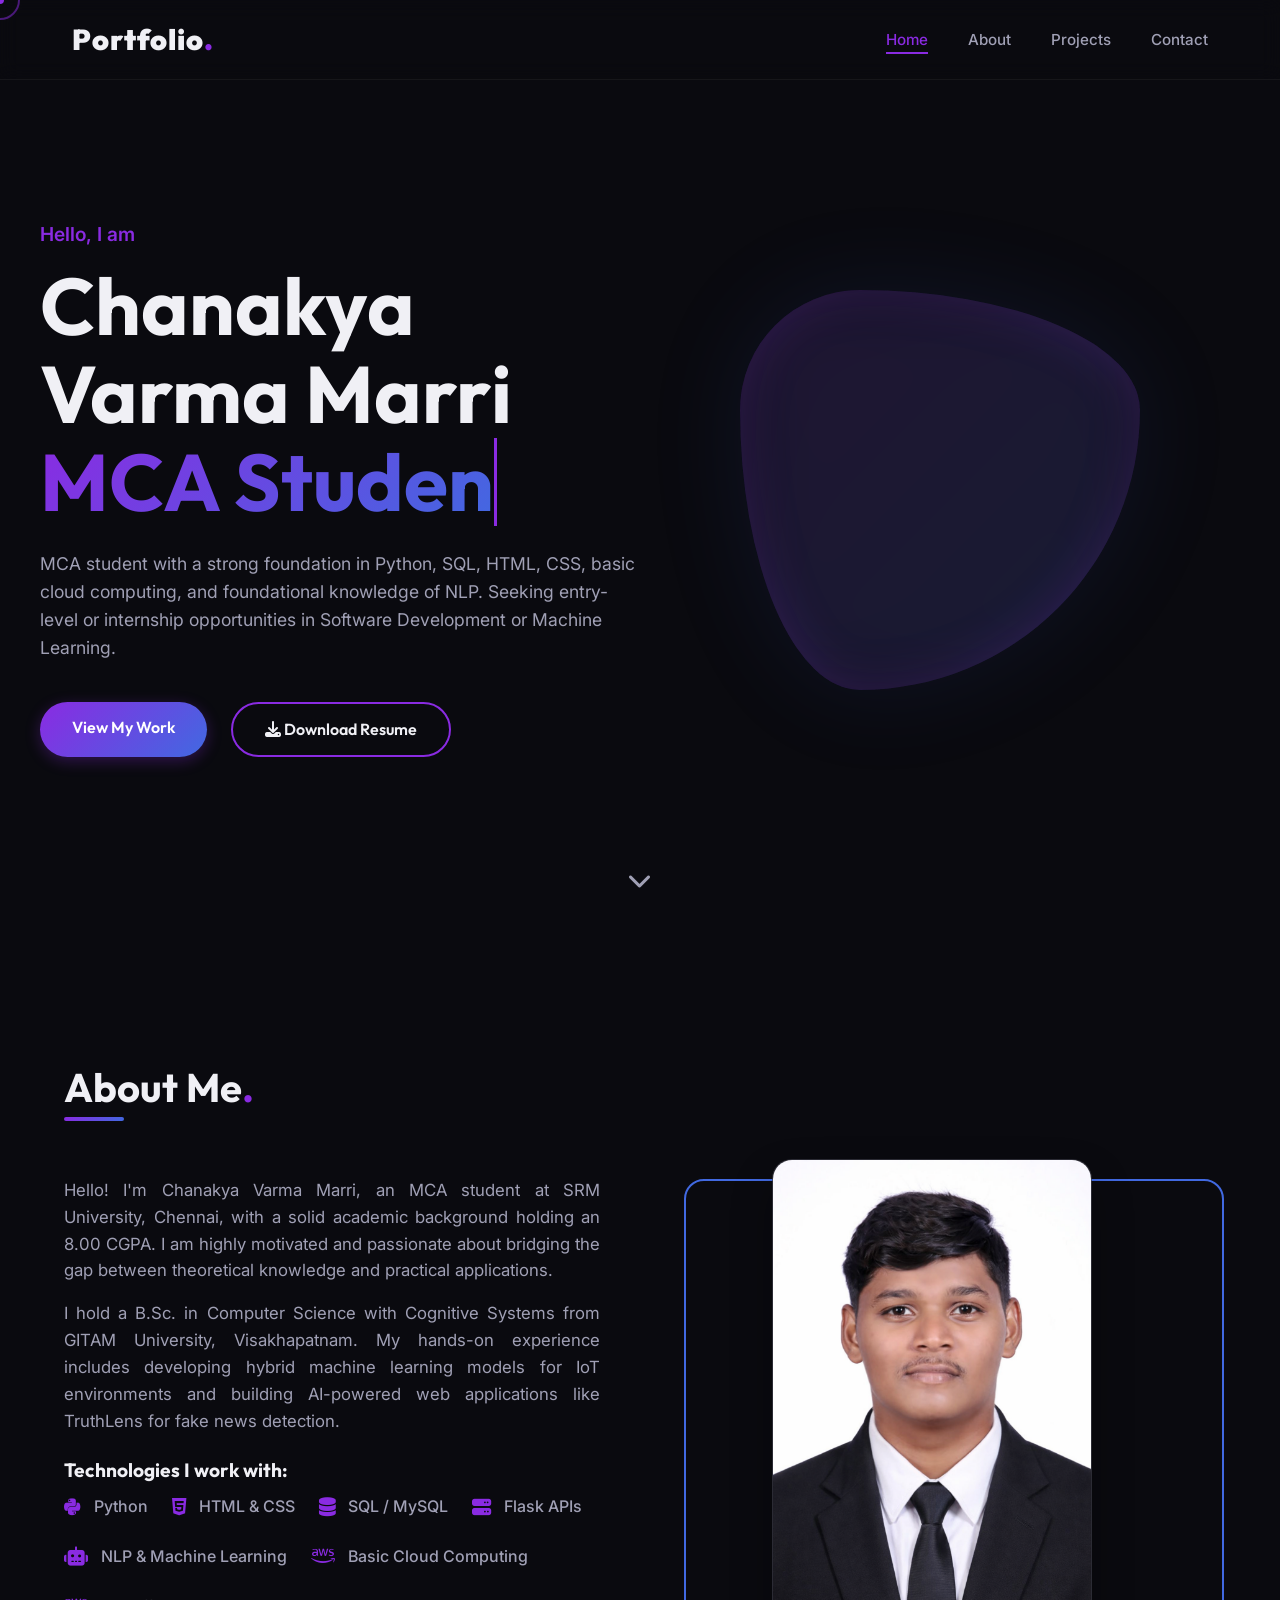
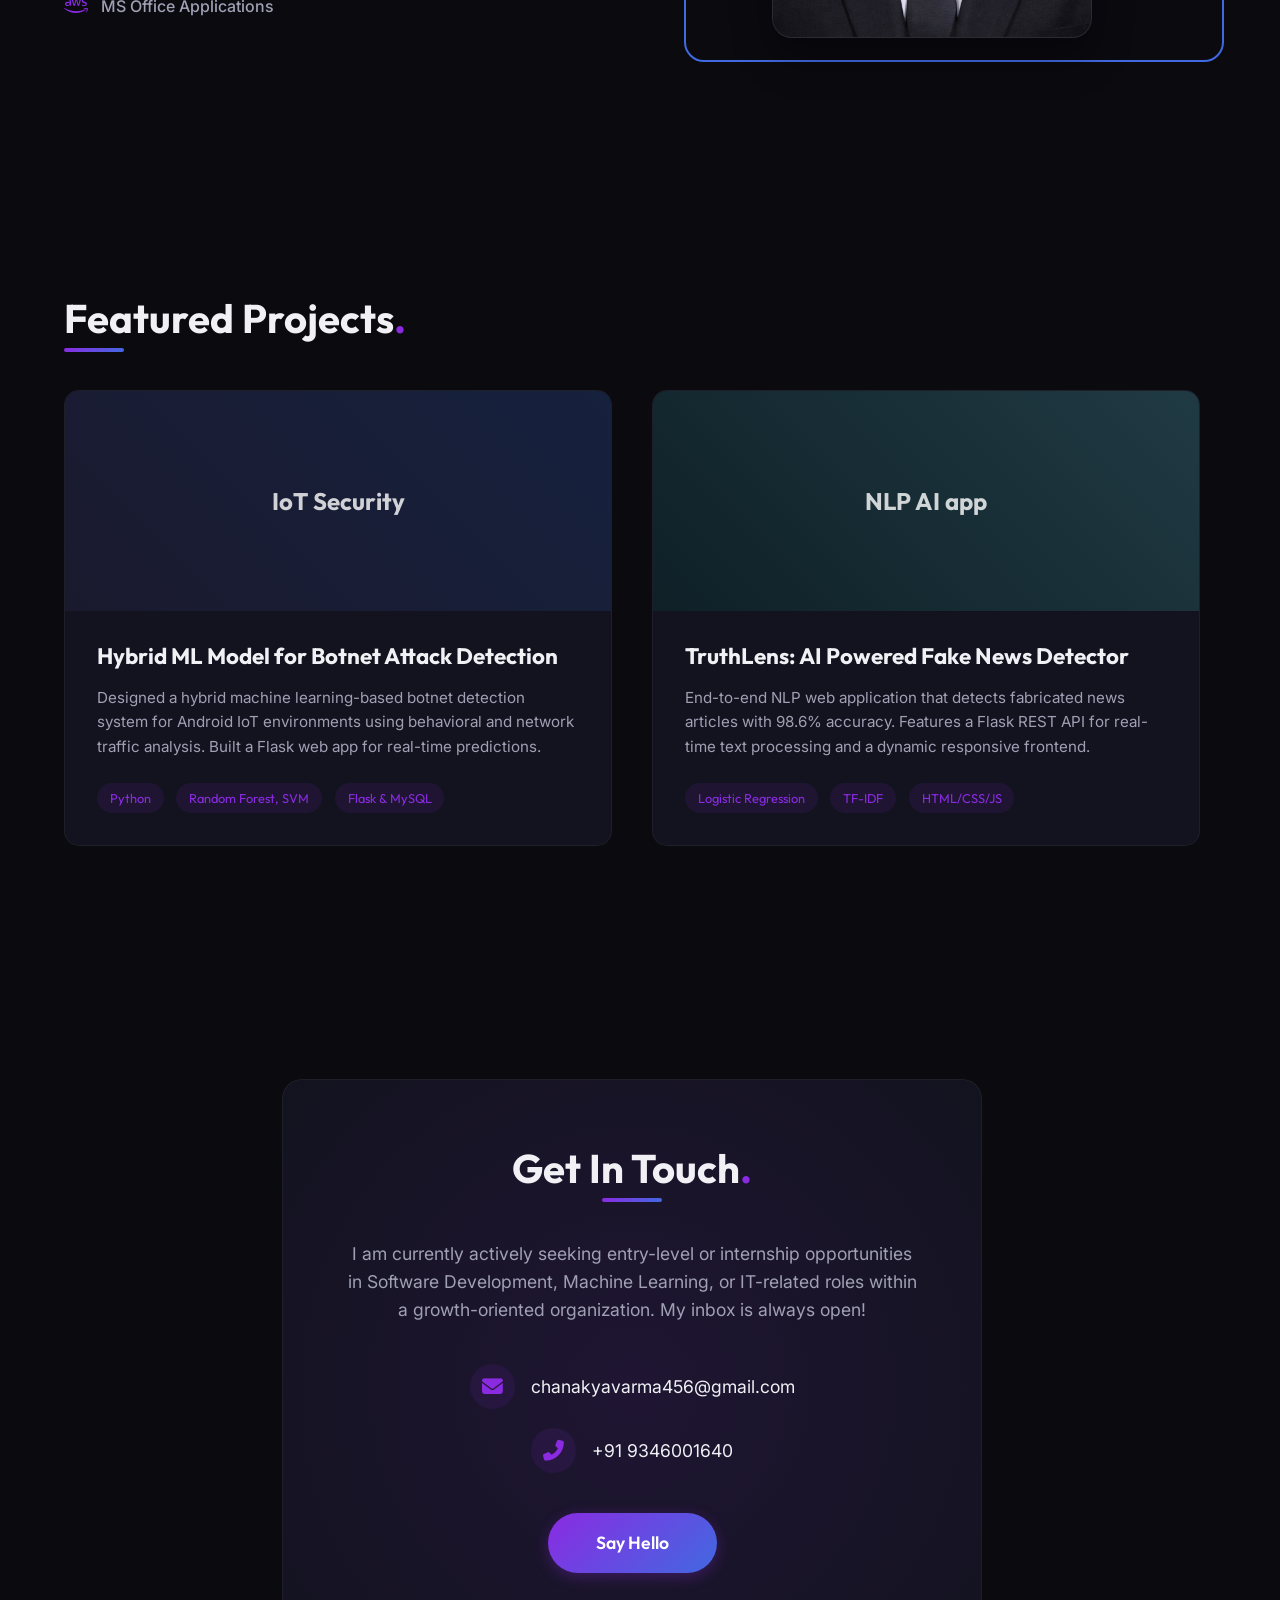
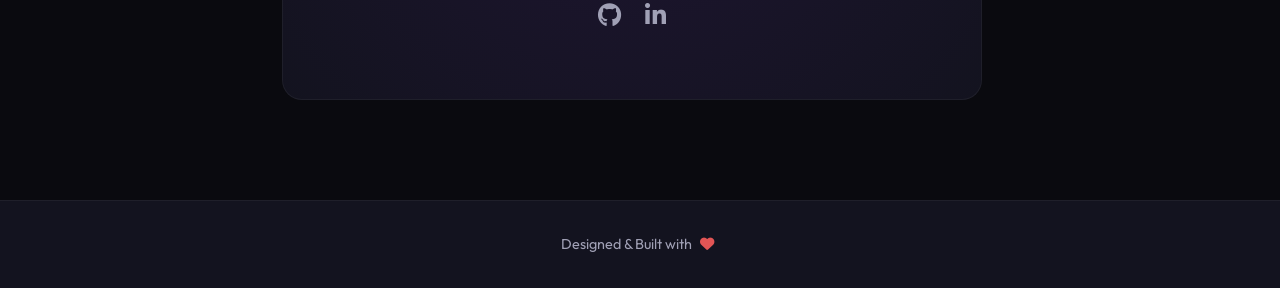
==== PORTFLIO 1/index.html @ 7481adde "Add files via upload" ====
<!DOCTYPE html>
<html lang="en">

<head>
    <meta charset="UTF-8">
    <meta name="viewport" content="width=device-width, initial-scale=1.0">
    <title>Portfolio</title>
    <meta name="description" content="A modern, interactive portfolio showcasing projects and skills.">
    <link rel="stylesheet" href="style.css">
    <!-- Google Fonts -->
    <link rel="preconnect" href="https://fonts.googleapis.com">
    <link rel="preconnect" href="https://fonts.gstatic.com" crossorigin>
    <link
        href="https://fonts.googleapis.com/css2?family=Inter:wght@300;400;600;800&family=Outfit:wght@400;700;900&display=swap"
        rel="stylesheet">
    <!-- Font Awesome for Icons -->
    <link rel="stylesheet" href="https://cdnjs.cloudflare.com/ajax/libs/font-awesome/6.4.0/css/all.min.css">
</head>

<body>
    <!-- Custom Cursor -->
    <div class="cursor-dot" data-cursor-dot></div>
    <div class="cursor-outline" data-cursor-outline></div>

    <!-- Navigation -->
    <nav class="navbar">
        <div class="nav-content">
            <a href="#" class="logo">Portfolio<span>.</span></a>
            <ul class="nav-links">
                <li><a href="#home" class="nav-link">Home</a></li>
                <li><a href="#about" class="nav-link">About</a></li>
                <li><a href="#projects" class="nav-link">Projects</a></li>
                <li><a href="#contact" class="nav-link">Contact</a></li>
            </ul>
            <div class="menu-toggle">
                <i class="fas fa-bars"></i>
            </div>
        </div>
    </nav>

    <!-- Header/Hero Section -->
    <header id="home" class="hero section">
        <div class="hero-container">
            <div class="hero-content">
                <h2 class="subtitle hidden" data-animation="fade-up">Hello, I am</h2>
                <h1 class="title hidden" data-animation="fade-up" style="transition-delay: 100ms;">
                    Chanakya Varma Marri <br>
                    <span class="highlight typed-text"></span><span class="cursor">&nbsp;</span>
                </h1>
                <p class="description hidden" data-animation="fade-up" style="transition-delay: 200ms;">
                    MCA student with a strong foundation in Python, SQL, HTML, CSS, basic cloud computing, and
                    foundational knowledge of NLP. Seeking entry-level or internship opportunities in Software
                    Development or Machine Learning.
                </p>
                <div class="hero-buttons hidden" data-animation="fade-up" style="transition-delay: 300ms;">
                    <a href="#projects" class="btn btn-primary">View My Work</a>
                    <a href="assets/Chanakya Varma__Reume_.pdf" download="Chanakya_Varma_Resume.pdf" class="btn btn-secondary">
                        <i class="fas fa-download"></i> Download Resume
                    </a>
                </div>
            </div>
            <div class="hero-image-wrapper hidden" data-animation="scale-in">
                <!-- Using a placeholder pattern as an abstract representation -->
                <div class="hero-shape">
                    <div class="shape-blob"></div>
                </div>
            </div>
        </div>
        <div class="scroll-indicator">
            <a href="#about"><i class="fas fa-chevron-down"></i></a>
        </div>
    </header>

    <!-- About Section -->
    <section id="about" class="about section">
        <div class="container">
            <h2 class="section-title hidden" data-animation="fade-right">About Me<span>.</span></h2>
            <div class="about-content">
                <div class="about-text hidden" data-animation="fade-up">
                    <p>Hello! I'm Chanakya Varma Marri, an MCA student at SRM University, Chennai, with a solid academic
                        background holding an 8.00 CGPA. I am highly motivated and passionate about bridging the gap
                        between theoretical knowledge and practical applications.</p>
                    <p>I hold a B.Sc. in Computer Science with Cognitive Systems from GITAM University, Visakhapatnam.
                        My hands-on experience includes developing hybrid machine learning models for IoT environments
                        and building AI-powered web applications like TruthLens for fake news detection.</p>

                    <h3 class="skills-title">Technologies I work with:</h3>
                    <ul class="skills-list">
                        <li><i class="fab fa-python"></i> Python</li>
                        <li><i class="fab fa-html5"></i> HTML & CSS</li>
                        <li><i class="fas fa-database"></i> SQL / MySQL</li>
                        <li><i class="fas fa-server"></i> Flask APIs</li>
                        <li><i class="fas fa-robot"></i> NLP & Machine Learning</li>
                        <li><i class="fab fa-aws"></i> Basic Cloud Computing</li>
                        <li><i class="fab fa-aws"></i> MS Office Applications</li>
                    </ul>
                </div>
                <div class="about-image hidden" data-animation="fade-left">
                    <div class="image-frame">
                        <div class="image-placeholder">
                            <img src="assets/CHANAKYA.png" alt="Chanakya Varma Marri" class="profile-img">
                        </div>
                    </div>
                </div>
            </div>
        </div>
    </section>

    <!-- Projects Section -->
    <section id="projects" class="projects section">
        <div class="container">
            <h2 class="section-title hidden" data-animation="fade-right">Featured Projects<span>.</span></h2>
            <div class="project-grid">
                <!-- Project 1 -->
                <div class="project-card hidden" data-animation="fade-up">
                    <div class="project-image">
                        <div class="placeholder-img c1">IoT Security</div>
                        <div class="project-links">
                            <a href="https://github.com/Chanakya0727/Hybrid-ML-mode-for-Botnet-attack-detection-.git"
                                target="_blank" class="icon-link"><i class="fab fa-github"></i></a>
                            <a href="#" class="icon-link"><i class="fas fa-external-link-alt"></i></a>
                        </div>
                    </div>
                    <div class="project-info">
                        <h3>Hybrid ML Model for Botnet Attack Detection</h3>
                        <p>Designed a hybrid machine learning-based botnet detection system for Android IoT environments
                            using behavioral and network traffic analysis. Built a Flask web app for real-time
                            predictions.</p>
                        <ul class="tech-stack">
                            <li>Python</li>
                            <li>Random Forest, SVM</li>
                            <li>Flask & MySQL</li>
                        </ul>
                    </div>
                </div>
                <!-- Project 2 -->
                <div class="project-card hidden" data-animation="fade-up" style="transition-delay: 100ms;">
                    <div class="project-image">
                        <div class="placeholder-img c2">NLP AI app</div>
                        <div class="project-links">
                            <a href="https://github.com/Chanakya0727/TruthLens.git" target="_blank" class="icon-link"><i
                                    class="fab fa-github"></i></a>
                            <a href="#" class="icon-link"><i class="fas fa-external-link-alt"></i></a>
                        </div>
                    </div>
                    <div class="project-info">
                        <h3>TruthLens: AI Powered Fake News Detector</h3>
                        <p>End-to-end NLP web application that detects fabricated news articles with 98.6% accuracy.
                            Features a Flask REST API for real-time text processing and a dynamic responsive frontend.
                        </p>
                        <ul class="tech-stack">
                            <li>Logistic Regression</li>
                            <li>TF-IDF</li>
                            <li>HTML/CSS/JS</li>
                        </ul>
                    </div>
                </div>
            </div>
        </div>
    </section>

    <!-- Contact Section -->
    <section id="contact" class="contact section">
        <div class="container">
            <div class="contact-wrapper hidden" data-animation="scale-in">
                <h2 class="section-title text-center">Get In Touch<span>.</span></h2>
                <p class="contact-desc">I am currently actively seeking entry-level or internship opportunities in
                    Software Development, Machine Learning, or IT-related roles within a growth-oriented organization.
                    My inbox is always open!</p>

                <div class="contact-details">
                    <a href="mailto:chanakyavarma456@gmail.com" class="contact-item">
                        <i class="fas fa-envelope"></i>
                        <span>chanakyavarma456@gmail.com</span>
                    </a>
                    <a href="tel:+916301389808" class="contact-item">
                        <i class="fas fa-phone-alt"></i>
                        <span>+91 9346001640</span>
                    </a>
                </div>

                <a href="mailto:chanakyavarma456@gmail.com" class="btn btn-primary btn-large">Say Hello</a>

                <div class="social-links">
                    <a href="https://github.com/Chanakya0727" target="_blank" class="social-icon"><i
                            class="fab fa-github"></i></a>
                    <a href="https://www.linkedin.com/in/chanakya-varma-333a322b2" target="_blank"
                        class="social-icon"><i class="fab fa-linkedin-in"></i></a>
                </div>
            </div>
        </div>
    </section>

    <!-- Footer -->
    <footer>
        <p>Designed & Built with <i class="fas fa-heart"></i></p>
    </footer>

    <script src="script.js"></script>
</body>

</html>
---- PORTFLIO 1/style.css ----
/* =========================================
   CSS Variables & Typography
   ========================================= */
:root {
    /* Color Palette - Deep Dark with Neon Purple/Blue Accents */
    --bg-main: #0a0a0f;
    --bg-secondary: #13131f;
    --bg-tertiary: rgba(25, 25, 35, 0.7);

    --text-primary: #f0f0f5;
    --text-secondary: #a0a0b5;

    --accent-primary: #8a2be2;
    /* BlueViolet */
    --accent-secondary: #4169e1;
    /* RoyalBlue */
    --accent-gradient: linear-gradient(135deg, var(--accent-primary), var(--accent-secondary));

    /* Typography */
    --font-heading: 'Outfit', sans-serif;
    --font-body: 'Inter', sans-serif;

    /* Layout */
    --max-width: 1200px;
    --nav-height: 80px;

    /* Transitions */
    --transition-fast: 0.2s ease;
    --transition-normal: 0.3s ease;
    --transition-slow: 0.5s cubic-bezier(0.4, 0, 0.2, 1);
}

/* =========================================
   Reset & Global Styles
   ========================================= */
* {
    margin: 0;
    padding: 0;
    box-sizing: border-box;
    cursor: none;
    /* Hide default cursor for custom cursor */
}

html {
    scroll-behavior: smooth;
    scroll-padding-top: var(--nav-height);
}

body {
    background-color: var(--bg-main);
    color: var(--text-primary);
    font-family: var(--font-body);
    line-height: 1.6;
    overflow-x: hidden;
}

::selection {
    background-color: rgba(138, 43, 226, 0.3);
    color: var(--text-primary);
}

/* Custom Scrollbar */
::-webkit-scrollbar {
    width: 10px;
}

::-webkit-scrollbar-track {
    background: var(--bg-main);
}

::-webkit-scrollbar-thumb {
    background: var(--bg-secondary);
    border-radius: 5px;
}

::-webkit-scrollbar-thumb:hover {
    background: var(--accent-primary);
}

a {
    text-decoration: none;
    color: inherit;
}

ul {
    list-style: none;
}

.container {
    max-width: var(--max-width);
    margin: 0 auto;
    padding: 0 2rem;
}

.section {
    padding: 40px 2rem;
    min-height: calc(100vh - var(--nav-height));
    display: flex;
    flex-direction: column;
}

.section>.container {
    margin: auto 0;
    width: 100%;
}

/* Typography styles */
h1,
h2,
h3,
h4 {
    font-family: var(--font-heading);
    font-weight: 700;
    line-height: 1.2;
}

.section-title {
    font-size: 2.5rem;
    margin-bottom: 3rem;
    position: relative;
    display: inline-block;
}

.section-title span {
    color: var(--accent-primary);
}

.section-title::after {
    content: '';
    position: absolute;
    bottom: -10px;
    left: 0;
    width: 60px;
    height: 4px;
    background: var(--accent-gradient);
    border-radius: 2px;
}

.text-center {
    text-align: center;
}

.text-center::after {
    left: 50%;
    transform: translateX(-50%);
}

/* =========================================
   Custom Cursor
   ========================================= */
.cursor-dot {
    width: 8px;
    height: 8px;
    background-color: var(--accent-primary);
    border-radius: 50%;
    position: fixed;
    top: 0;
    left: 0;
    transform: translate(-50%, -50%);
    pointer-events: none;
    z-index: 9999;
}

.cursor-outline {
    width: 40px;
    height: 40px;
    border: 2px solid rgba(138, 43, 226, 0.5);
    border-radius: 50%;
    position: fixed;
    top: 0;
    left: 0;
    transform: translate(-50%, -50%);
    pointer-events: none;
    z-index: 9998;
    transition: width 0.2s, height 0.2s, background-color 0.2s;
}

/* Make cursor larger when hovering over clickable elements (handled in JS) */
.cursor-outline.hovering {
    width: 60px;
    height: 60px;
    background-color: rgba(138, 43, 226, 0.1);
    border-color: var(--accent-secondary);
}

/* Hide custom cursor on smaller screens */
@media (max-width: 768px) {
    * {
        cursor: auto;
    }

    .cursor-dot,
    .cursor-outline {
        display: none;
    }
}

/* =========================================
   Buttons
   ========================================= */
.btn {
    display: inline-block;
    padding: 0.8rem 2rem;
    border-radius: 30px;
    font-family: var(--font-heading);
    font-weight: 600;
    font-size: 1rem;
    transition: var(--transition-normal);
    position: relative;
    overflow: hidden;
    z-index: 1;
}

.btn-primary {
    background: var(--accent-gradient);
    color: white;
    border: none;
    box-shadow: 0 4px 15px rgba(138, 43, 226, 0.3);
}

.btn-primary:hover {
    transform: translateY(-3px);
    box-shadow: 0 8px 25px rgba(138, 43, 226, 0.5);
}

.btn-secondary {
    background: transparent;
    color: var(--text-primary);
    border: 2px solid var(--accent-primary);
}

.btn-secondary:hover {
    background: rgba(138, 43, 226, 0.1);
    transform: translateY(-3px);
}

.btn-large {
    padding: 1rem 3rem;
    font-size: 1.1rem;
}

/* =========================================
   Navigation
   ========================================= */
.navbar {
    position: fixed;
    top: 0;
    width: 100%;
    height: var(--nav-height);
    background: rgba(10, 10, 15, 0.8);
    backdrop-filter: blur(10px);
    -webkit-backdrop-filter: blur(10px);
    z-index: 1000;
    border-bottom: 1px solid rgba(255, 255, 255, 0.05);
    transition: var(--transition-normal);
}

.nav-content {
    max-width: var(--max-width);
    margin: 0 auto;
    padding: 0 2rem;
    height: 100%;
    display: flex;
    justify-content: space-between;
    align-items: center;
}

.logo {
    font-family: var(--font-heading);
    font-size: 1.8rem;
    font-weight: 900;
    color: var(--text-primary);
    letter-spacing: 1px;
}

.logo span {
    color: var(--accent-primary);
}

.nav-links {
    display: flex;
    gap: 2.5rem;
}

.nav-link {
    font-size: 0.95rem;
    font-weight: 500;
    color: var(--text-secondary);
    transition: var(--transition-fast);
    position: relative;
}

.nav-link:hover,
.nav-link.active {
    color: var(--accent-primary);
}

.nav-link::after {
    content: '';
    position: absolute;
    bottom: -5px;
    left: 0;
    width: 0;
    height: 2px;
    background: var(--accent-primary);
    transition: var(--transition-normal);
}

.nav-link:hover::after,
.nav-link.active::after {
    width: 100%;
}

.menu-toggle {
    display: none;
    font-size: 1.5rem;
    color: var(--text-primary);
}

/* =========================================
   Hero Section
   ========================================= */
.hero {
    position: relative;
    padding-top: var(--nav-height);
}

.hero-container {
    max-width: var(--max-width);
    margin: 0 auto;
    display: flex;
    align-items: center;
    min-height: calc(100vh - var(--nav-height));
}

.hero-content {
    flex: 1;
    z-index: 2;
}

.hero .subtitle {
    font-size: 1.2rem;
    color: var(--accent-primary);
    font-weight: 600;
    margin-bottom: 1rem;
    font-family: var(--font-body);
}

.hero .title {
    font-size: clamp(3rem, 8vw, 5rem);
    margin-bottom: 1.5rem;
    line-height: 1.1;
}

.highlight {
    background: var(--accent-gradient);
    -webkit-background-clip: text;
    background-clip: text;
    color: transparent;
}

.typed-text {
    border-right: none;
}

.cursor {
    display: inline-block;
    width: 3px;
    background-color: var(--accent-primary);
    animation: blink 1s infinite;
}

@keyframes blink {

    0%,
    100% {
        opacity: 1;
    }

    50% {
        opacity: 0;
    }
}

.hero .description {
    font-size: 1.1rem;
    color: var(--text-secondary);
    max-width: 600px;
    margin-bottom: 2.5rem;
}

.hero-buttons {
    display: flex;
    gap: 1.5rem;
}

.hero-image-wrapper {
    flex: 1;
    display: flex;
    justify-content: center;
    position: relative;
}

.hero-shape {
    width: 400px;
    height: 400px;
    background: var(--bg-secondary);
    border-radius: 30% 70% 70% 30% / 30% 30% 70% 70%;
    position: relative;
    box-shadow: inset 0 0 50px rgba(138, 43, 226, 0.2),
        0 0 100px rgba(65, 105, 225, 0.1);
    animation: morph 8s ease-in-out infinite alternate;
    display: flex;
    align-items: center;
    justify-content: center;
    overflow: hidden;
}

.shape-blob {
    width: 100%;
    height: 100%;
    background: var(--accent-gradient);
    opacity: 0.1;
    filter: blur(40px);
}

@keyframes morph {
    0% {
        border-radius: 30% 70% 70% 30% / 30% 30% 70% 70%;
    }

    25% {
        border-radius: 58% 42% 75% 25% / 76% 46% 54% 24%;
    }

    50% {
        border-radius: 50% 50% 33% 67% / 55% 27% 73% 45%;
    }

    75% {
        border-radius: 33% 67% 58% 42% / 63% 68% 32% 37%;
    }

    100% {
        border-radius: 30% 70% 70% 30% / 30% 30% 70% 70%;
    }
}

.scroll-indicator {
    position: absolute;
    bottom: 40px;
    left: 50%;
    transform: translateX(-50%);
    animation: bounce 2s infinite;
}

.scroll-indicator a {
    color: var(--text-secondary);
    font-size: 1.5rem;
    transition: var(--transition-fast);
}

.scroll-indicator a:hover {
    color: var(--accent-primary);
}

@keyframes bounce {

    0%,
    20%,
    50%,
    80%,
    100% {
        transform: translateY(0) translateX(-50%);
    }

    40% {
        transform: translateY(-20px) translateX(-50%);
    }

    60% {
        transform: translateY(-10px) translateX(-50%);
    }
}

/* =========================================
   About Section
   ========================================= */
.about-content {
    display: grid;
    grid-template-columns: 1fr 1fr;
    gap: 4rem;
    align-items: center;
}

.about-text {
    text-align: justify;
}

.about-text p {
    color: var(--text-secondary);
    font-size: 1.05rem;
    margin-bottom: 1rem;
}

.skills-title {
    font-size: 1.2rem;
    margin: 1.5rem 0 0.8rem;
    color: var(--text-primary);
}

.skills-list {
    display: flex;
    flex-wrap: wrap;
    justify-content: flex-start;
    gap: 1.5rem;
}

.skills-list li {
    display: flex;
    align-items: center;
    gap: 0.8rem;
    color: var(--text-secondary);
    font-weight: 500;
}

.skills-list i {
    color: var(--accent-primary);
    font-size: 1.2rem;
}

.about-image {
    position: relative;
    z-index: 1;
}

.image-frame {
    position: relative;
    border-radius: 20px;
    overflow: hidden;
    width: 100%;
    max-width: 320px;
    /* Constrains the image proportionally to a smaller size */
    margin: 0 auto;
    background: var(--bg-tertiary);
    border: 1px solid rgba(255, 255, 255, 0.1);
    display: flex;
    align-items: center;
    justify-content: center;
    box-shadow: 0 20px 40px rgba(0, 0, 0, 0.3);
}

.image-frame::before {
    content: '';
    position: absolute;
    top: 20px;
    left: 20px;
    right: 20px;
    bottom: 20px;
    border: 2px dashed rgba(138, 43, 226, 0.3);
    border-radius: 10px;
    z-index: -1;
}

.image-placeholder {
    width: 100%;
    height: 100%;
    display: flex;
    align-items: center;
    justify-content: center;
}

.profile-img {
    width: 100%;
    height: 100%;
    object-fit: cover;
    /* Ensures the image covers the frame without stretching */
    display: block;
}

.about-image::after {
    content: '';
    position: absolute;
    width: 100%;
    height: 100%;
    border: 2px solid var(--accent-secondary);
    top: 20px;
    left: 20px;
    border-radius: 20px;
    z-index: -1;
    transition: var(--transition-normal);
}

.about-image:hover::after {
    top: 10px;
    left: 10px;
}

/* =========================================
   Projects Section
   ========================================= */
.project-grid {
    display: grid;
    grid-template-columns: repeat(auto-fit, minmax(320px, 1fr));
    gap: 2.5rem;
}

.project-card {
    background: var(--bg-secondary);
    border-radius: 15px;
    overflow: hidden;
    transition: var(--transition-normal);
    border: 1px solid rgba(255, 255, 255, 0.05);
}

.project-card:hover {
    transform: translateY(-10px);
    box-shadow: 0 20px 30px rgba(0, 0, 0, 0.3);
    border-color: rgba(138, 43, 226, 0.3);
}

.project-image {
    position: relative;
    height: 220px;
    overflow: hidden;
}

.placeholder-img {
    width: 100%;
    height: 100%;
    display: flex;
    align-items: center;
    justify-content: center;
    font-family: var(--font-heading);
    font-size: 1.5rem;
    color: rgba(255, 255, 255, 0.8);
    font-weight: bold;
}

.placeholder-img.c1 {
    background: linear-gradient(45deg, #1a1a2e, #16213e);
}

.placeholder-img.c2 {
    background: linear-gradient(45deg, #0f2027, #203a43);
}

.placeholder-img.c3 {
    background: linear-gradient(45deg, #141e30, #243b55);
}

.project-links {
    position: absolute;
    top: 0;
    left: 0;
    width: 100%;
    height: 100%;
    background: rgba(10, 10, 15, 0.8);
    display: flex;
    justify-content: center;
    align-items: center;
    gap: 1.5rem;
    opacity: 0;
    transition: var(--transition-normal);
}

.project-card:hover .project-links {
    opacity: 1;
}

.icon-link {
    width: 50px;
    height: 50px;
    background: var(--bg-main);
    border-radius: 50%;
    display: flex;
    justify-content: center;
    align-items: center;
    font-size: 1.2rem;
    color: var(--text-primary);
    transition: var(--transition-fast);
}

.icon-link:hover {
    background: var(--accent-primary);
    transform: scale(1.1);
}

.project-info {
    padding: 2rem;
}

.project-info h3 {
    font-size: 1.4rem;
    margin-bottom: 1rem;
    color: var(--text-primary);
}

.project-info p {
    color: var(--text-secondary);
    font-size: 0.95rem;
    margin-bottom: 1.5rem;
}

.tech-stack {
    display: flex;
    flex-wrap: wrap;
    gap: 0.8rem;
}

.tech-stack li {
    font-family: var(--font-heading);
    font-size: 0.8rem;
    color: var(--accent-primary);
    background: rgba(138, 43, 226, 0.1);
    padding: 0.3rem 0.8rem;
    border-radius: 20px;
}

/* =========================================
   Contact Section
   ========================================= */
.contact-wrapper {
    max-width: 700px;
    margin: 0 auto;
    text-align: center;
    background: var(--bg-secondary);
    padding: 4rem;
    border-radius: 20px;
    border: 1px solid rgba(255, 255, 255, 0.05);
    position: relative;
    overflow: hidden;
}

.contact-wrapper::before {
    content: '';
    position: absolute;
    top: -50%;
    left: -50%;
    width: 200%;
    height: 200%;
    background: radial-gradient(circle, rgba(138, 43, 226, 0.1) 0%, transparent 50%);
    z-index: 0;
}

.contact-wrapper>* {
    position: relative;
    z-index: 1;
}

.contact-desc {
    color: var(--text-secondary);
    font-size: 1.1rem;
    margin-bottom: 2.5rem;
}

.contact-details {
    display: flex;
    flex-direction: column;
    gap: 1.2rem;
    align-items: center;
    margin-bottom: 2.5rem;
}

.contact-item {
    display: flex;
    align-items: center;
    gap: 1rem;
    color: var(--text-primary);
    font-size: 1.1rem;
    transition: var(--transition-fast);
}

.contact-item i {
    color: var(--accent-primary);
    font-size: 1.3rem;
    background: rgba(138, 43, 226, 0.1);
    padding: 12px;
    border-radius: 50%;
}

.contact-item:hover {
    color: var(--accent-primary);
    transform: translateY(-3px);
}

.social-links {
    margin-top: 1rem;
    display: flex;
    justify-content: center;
    gap: 1.5rem;
}

.social-icon {
    color: var(--text-secondary);
    font-size: 1.5rem;
    transition: var(--transition-fast);
}

.social-icon:hover {
    color: var(--accent-primary);
    transform: translateY(-5px);
}

/* =========================================
   Footer
   ========================================= */
footer {
    text-align: center;
    padding: 2rem;
    background: var(--bg-secondary);
    color: var(--text-secondary);
    font-family: var(--font-heading);
    font-size: 0.9rem;
    border-top: 1px solid rgba(255, 255, 255, 0.05);
}

footer i {
    color: #e25555;
    margin: 0 0.3rem;
}

/* =========================================
   Animations (Intersection Observer)
   ========================================= */
.hidden {
    opacity: 0;
}

/* Fade Up */
.fade-up {
    animation: fadeUp 0.8s forwards cubic-bezier(0.4, 0, 0.2, 1);
}

@keyframes fadeUp {
    from {
        opacity: 0;
        transform: translateY(40px);
    }

    to {
        opacity: 1;
        transform: translateY(0);
    }
}

/* Fade Right */
.fade-right {
    animation: fadeRight 0.8s forwards cubic-bezier(0.4, 0, 0.2, 1);
}

@keyframes fadeRight {
    from {
        opacity: 0;
        transform: translateX(-40px);
    }

    to {
        opacity: 1;
        transform: translateX(0);
    }
}

/* Fade Left */
.fade-left {
    animation: fadeLeft 0.8s forwards cubic-bezier(0.4, 0, 0.2, 1);
}

@keyframes fadeLeft {
    from {
        opacity: 0;
        transform: translateX(40px);
    }

    to {
        opacity: 1;
        transform: translateX(0);
    }
}

/* Scale In */
.scale-in {
    animation: scaleIn 0.8s forwards cubic-bezier(0.4, 0, 0.2, 1);
}

@keyframes scaleIn {
    from {
        opacity: 0;
        transform: scale(0.9);
    }

    to {
        opacity: 1;
        transform: scale(1);
    }
}

/* =========================================
   Responsive Design
   ========================================= */
@media (max-width: 992px) {
    .about-content {
        grid-template-columns: 1fr;
        text-align: center;
    }

    .about-image {
        max-width: 400px;
        margin: 0 auto;
    }

    .skills-title {
        text-align: center;
    }

    .skills-list {
        text-align: left;
        max-width: 300px;
        margin: 0 auto;
    }
}

@media (max-width: 768px) {
    .menu-toggle {
        display: block;
        z-index: 1001;
    }

    .nav-links {
        position: fixed;
        top: 0;
        right: -100%;
        width: 70%;
        height: 100vh;
        background: var(--bg-secondary);
        flex-direction: column;
        justify-content: center;
        align-items: center;
        gap: 3rem;
        transition: right 0.4s cubic-bezier(0.4, 0, 0.2, 1);
        border-left: 1px solid rgba(255, 255, 255, 0.05);
        box-shadow: -10px 0 30px rgba(0, 0, 0, 0.5);
    }

    .nav-links.active {
        right: 0;
    }

    .nav-link {
        font-size: 1.5rem;
    }

    .hero-container {
        flex-direction: column;
        text-align: center;
        justify-content: center;
    }

    .hero-content {
        margin-bottom: 3rem;
    }

    .hero .description {
        margin: 0 auto 2.5rem;
    }

    .hero-buttons {
        justify-content: center;
    }

    .hero-shape {
        width: 300px;
        height: 300px;
    }

    .section {
        padding: 80px 1.5rem;
    }

    .section-title::after {
        left: 50%;
        transform: translateX(-50%);
    }

    .section-title {
        text-align: center;
        width: 100%;
    }

    .contact-wrapper {
        padding: 3rem 1.5rem;
    }
}
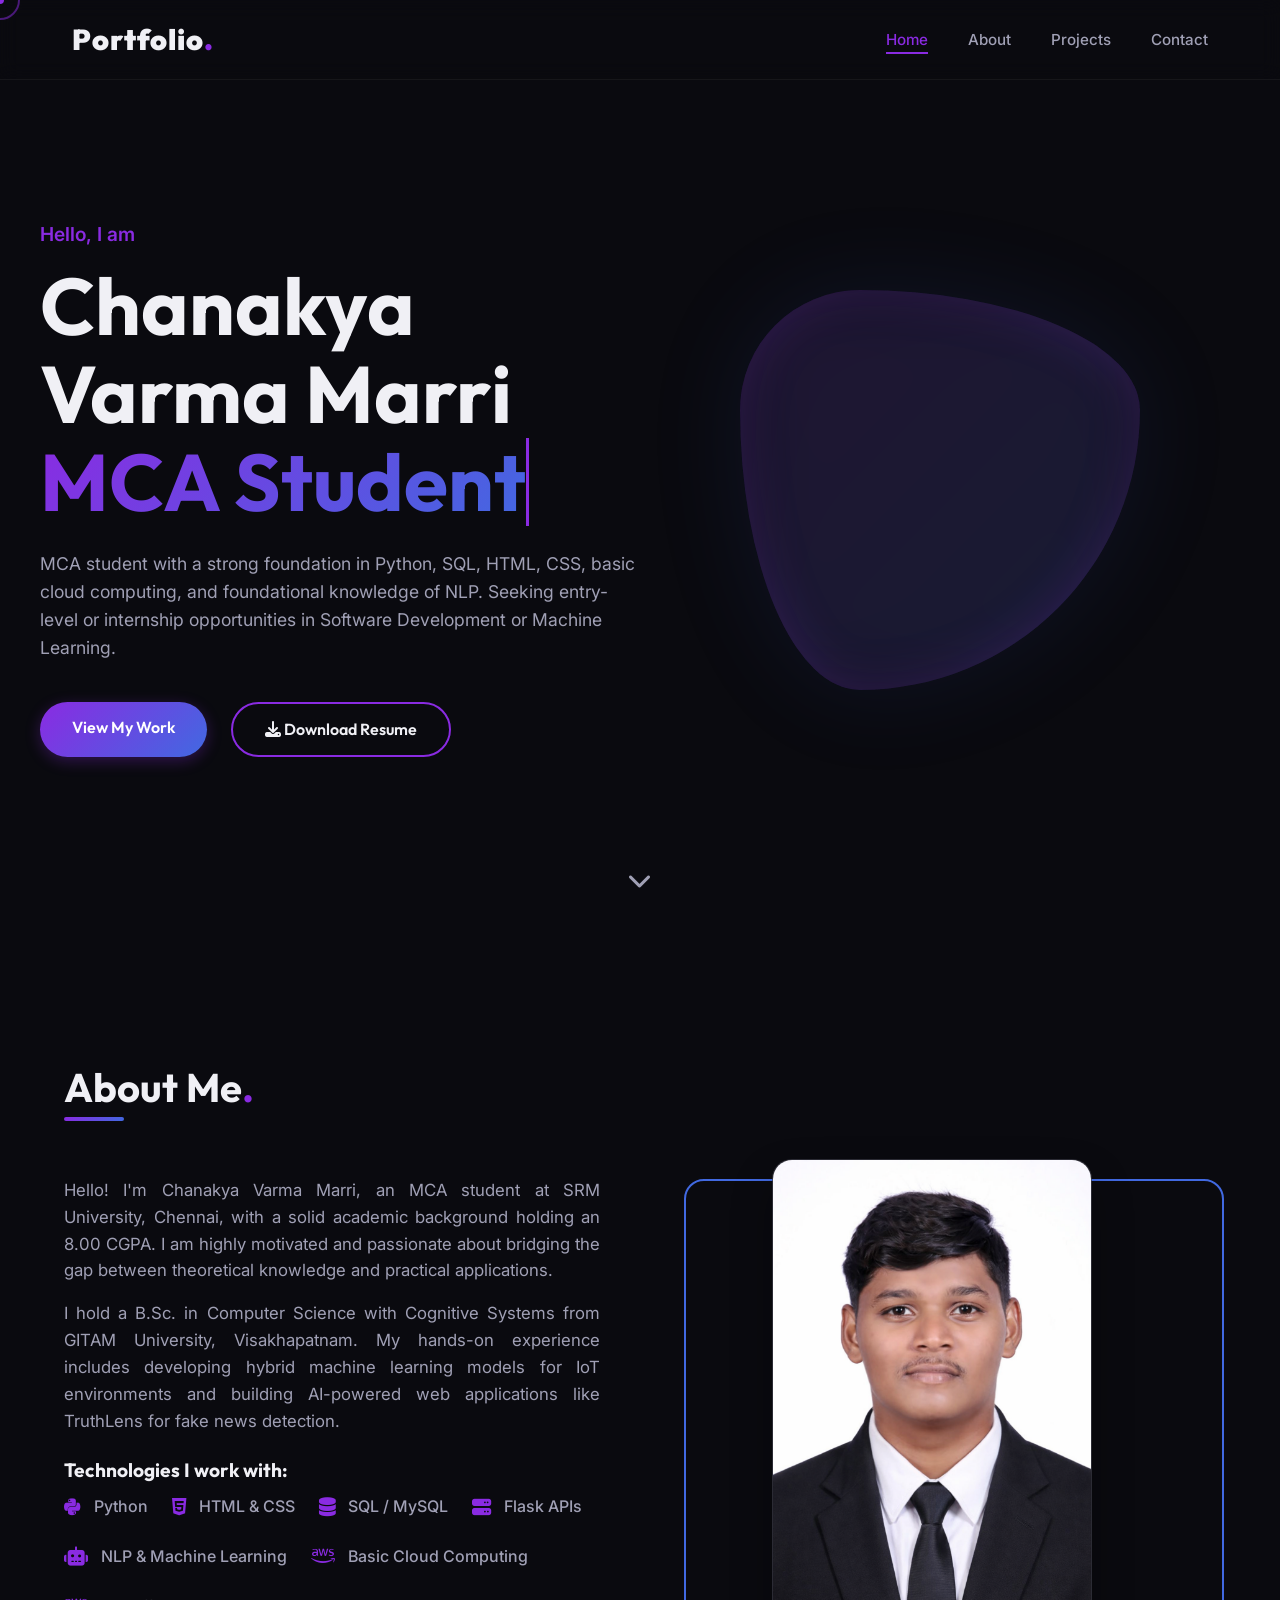
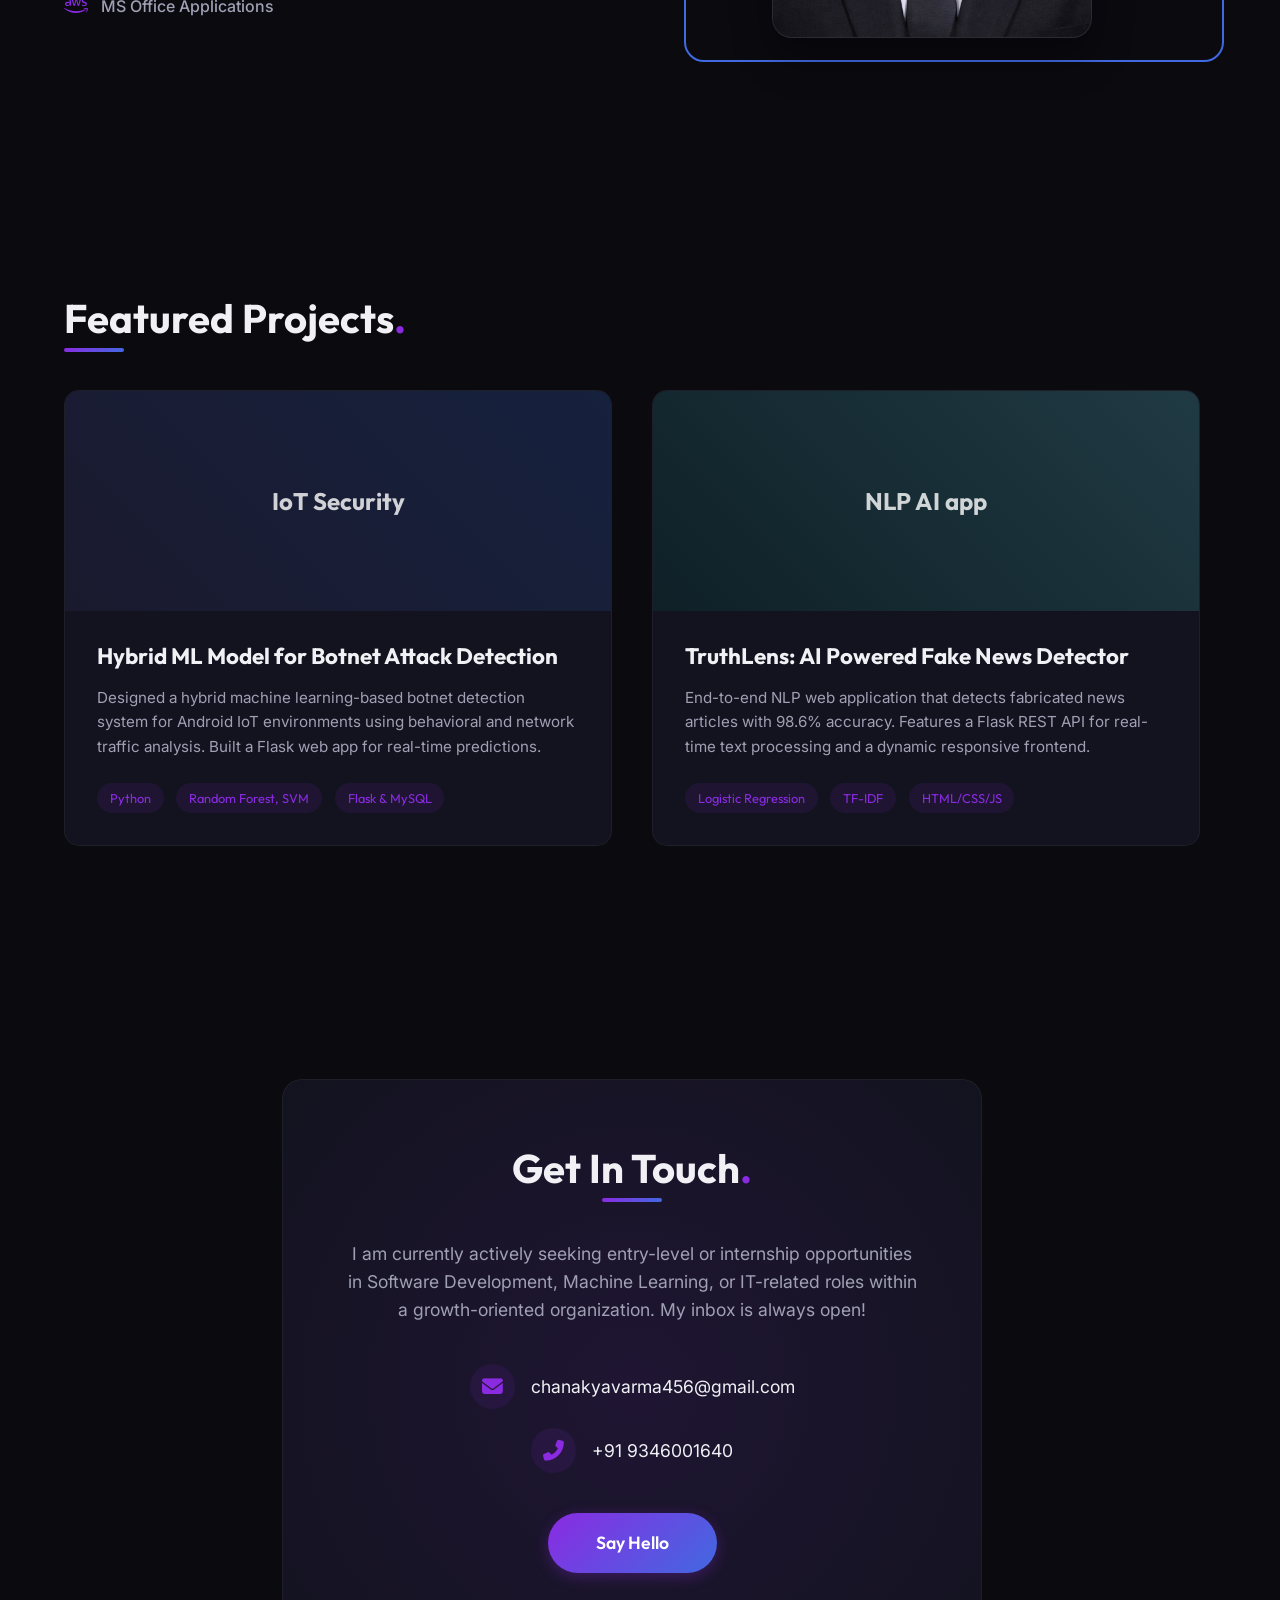
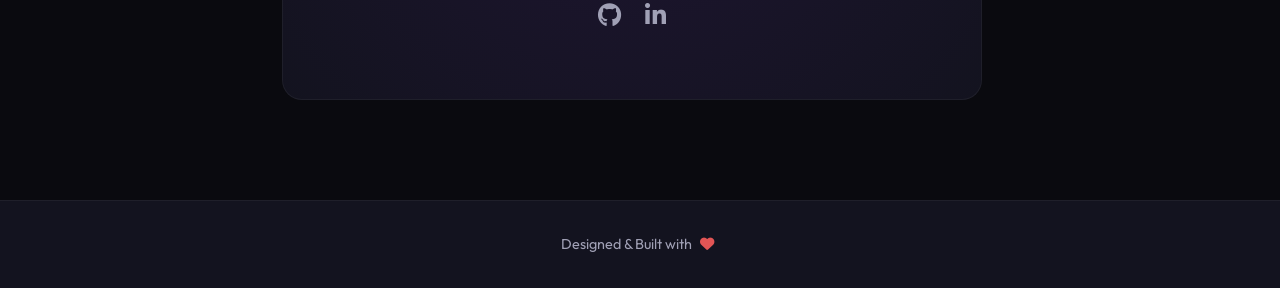
==== commit 7f70e3d0: "Add files via upload" ====
--- a/PORTFLIO 1/index.html
+++ b/PORTFLIO 1/index.html
@@ -5,6 +5,7 @@
     <meta charset="UTF-8">
     <meta name="viewport" content="width=device-width, initial-scale=1.0">
     <title>Portfolio</title>
+    <meta name="google-site-verification" content="rWn33AJs6T50WV5ruSAtS9PK4TEGuKLuJdLhrD0MF-Q" />
     <meta name="description" content="A modern, interactive portfolio showcasing projects and skills.">
     <link rel="stylesheet" href="style.css">
     <!-- Google Fonts -->
@@ -54,7 +55,8 @@
                 </p>
                 <div class="hero-buttons hidden" data-animation="fade-up" style="transition-delay: 300ms;">
                     <a href="#projects" class="btn btn-primary">View My Work</a>
-                    <a href="assets/Chanakya Varma__Reume_.pdf" download="Chanakya_Varma_Resume.pdf" class="btn btn-secondary">
+                    <a href="assets/Chanakya Varma__Reume_.pdf" download="Chanakya_Varma_Resume.pdf"
+                        class="btn btn-secondary">
                         <i class="fas fa-download"></i> Download Resume
                     </a>
                 </div>
